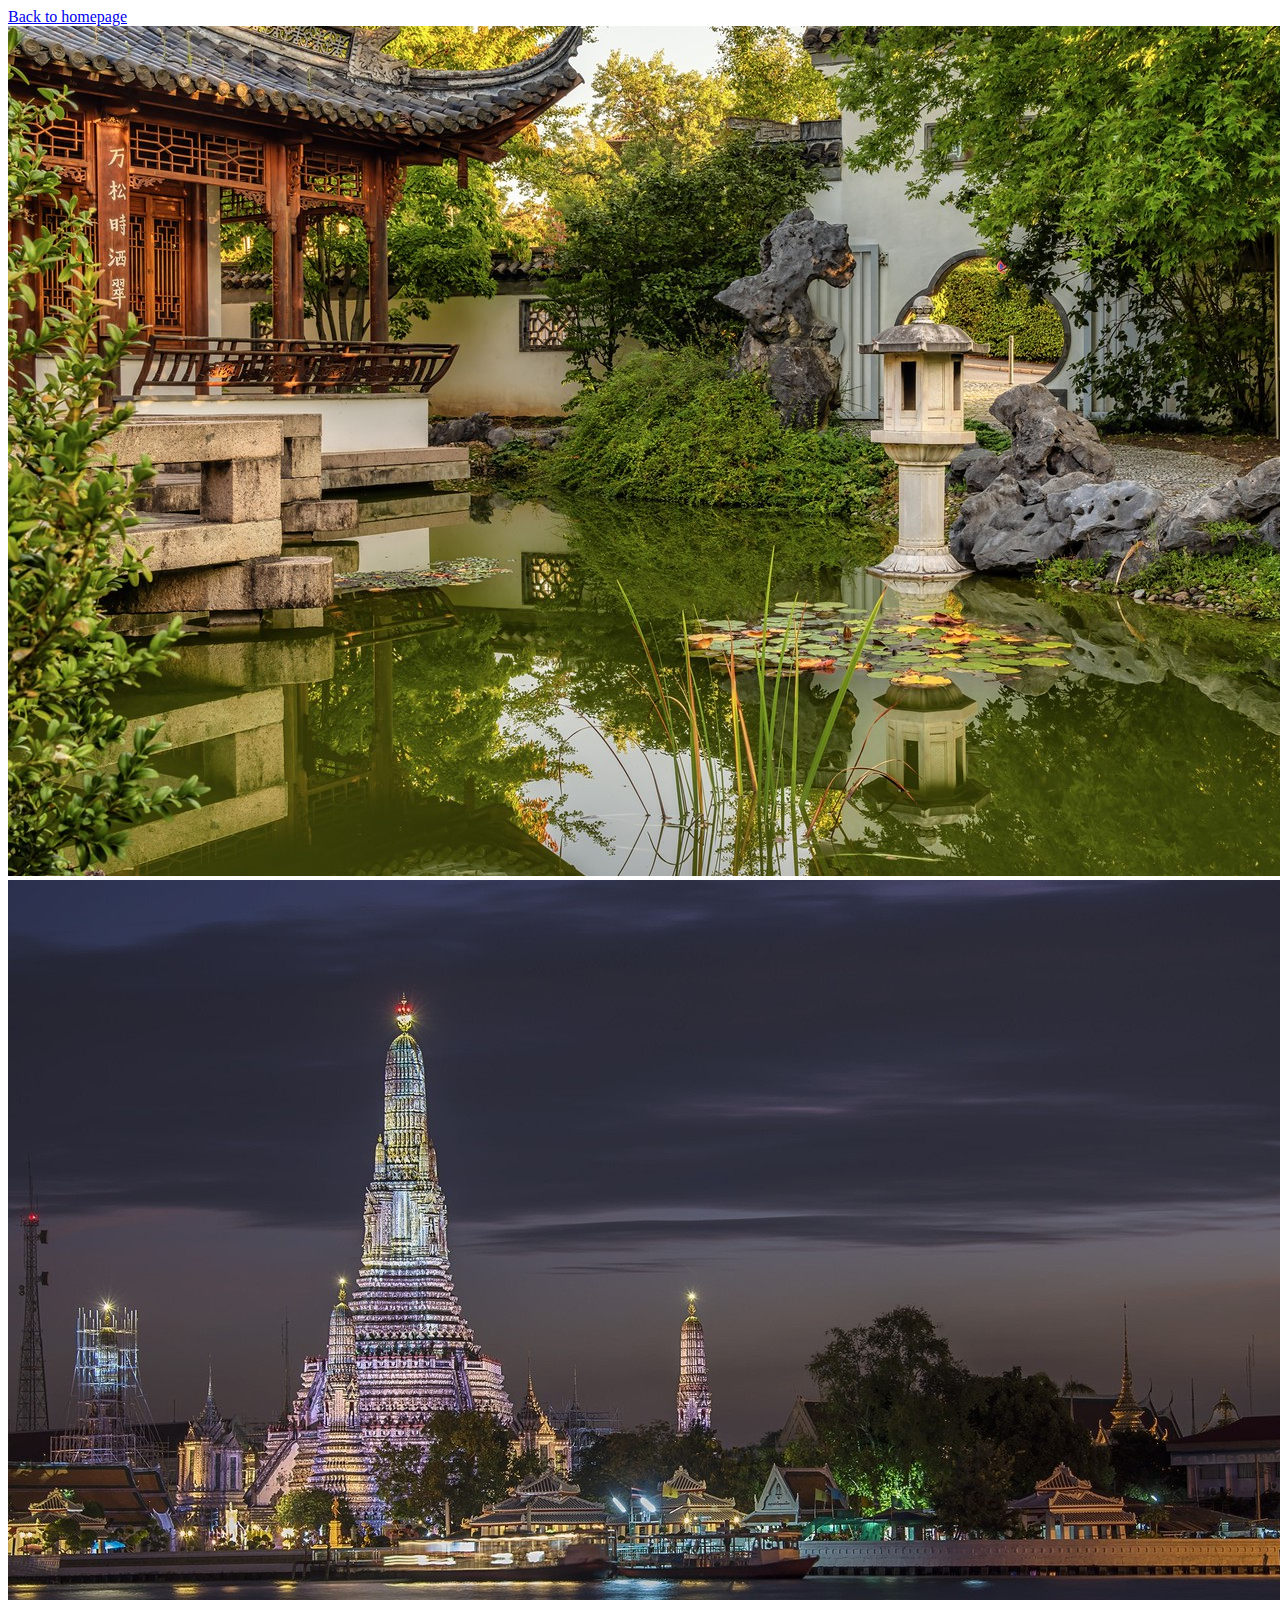
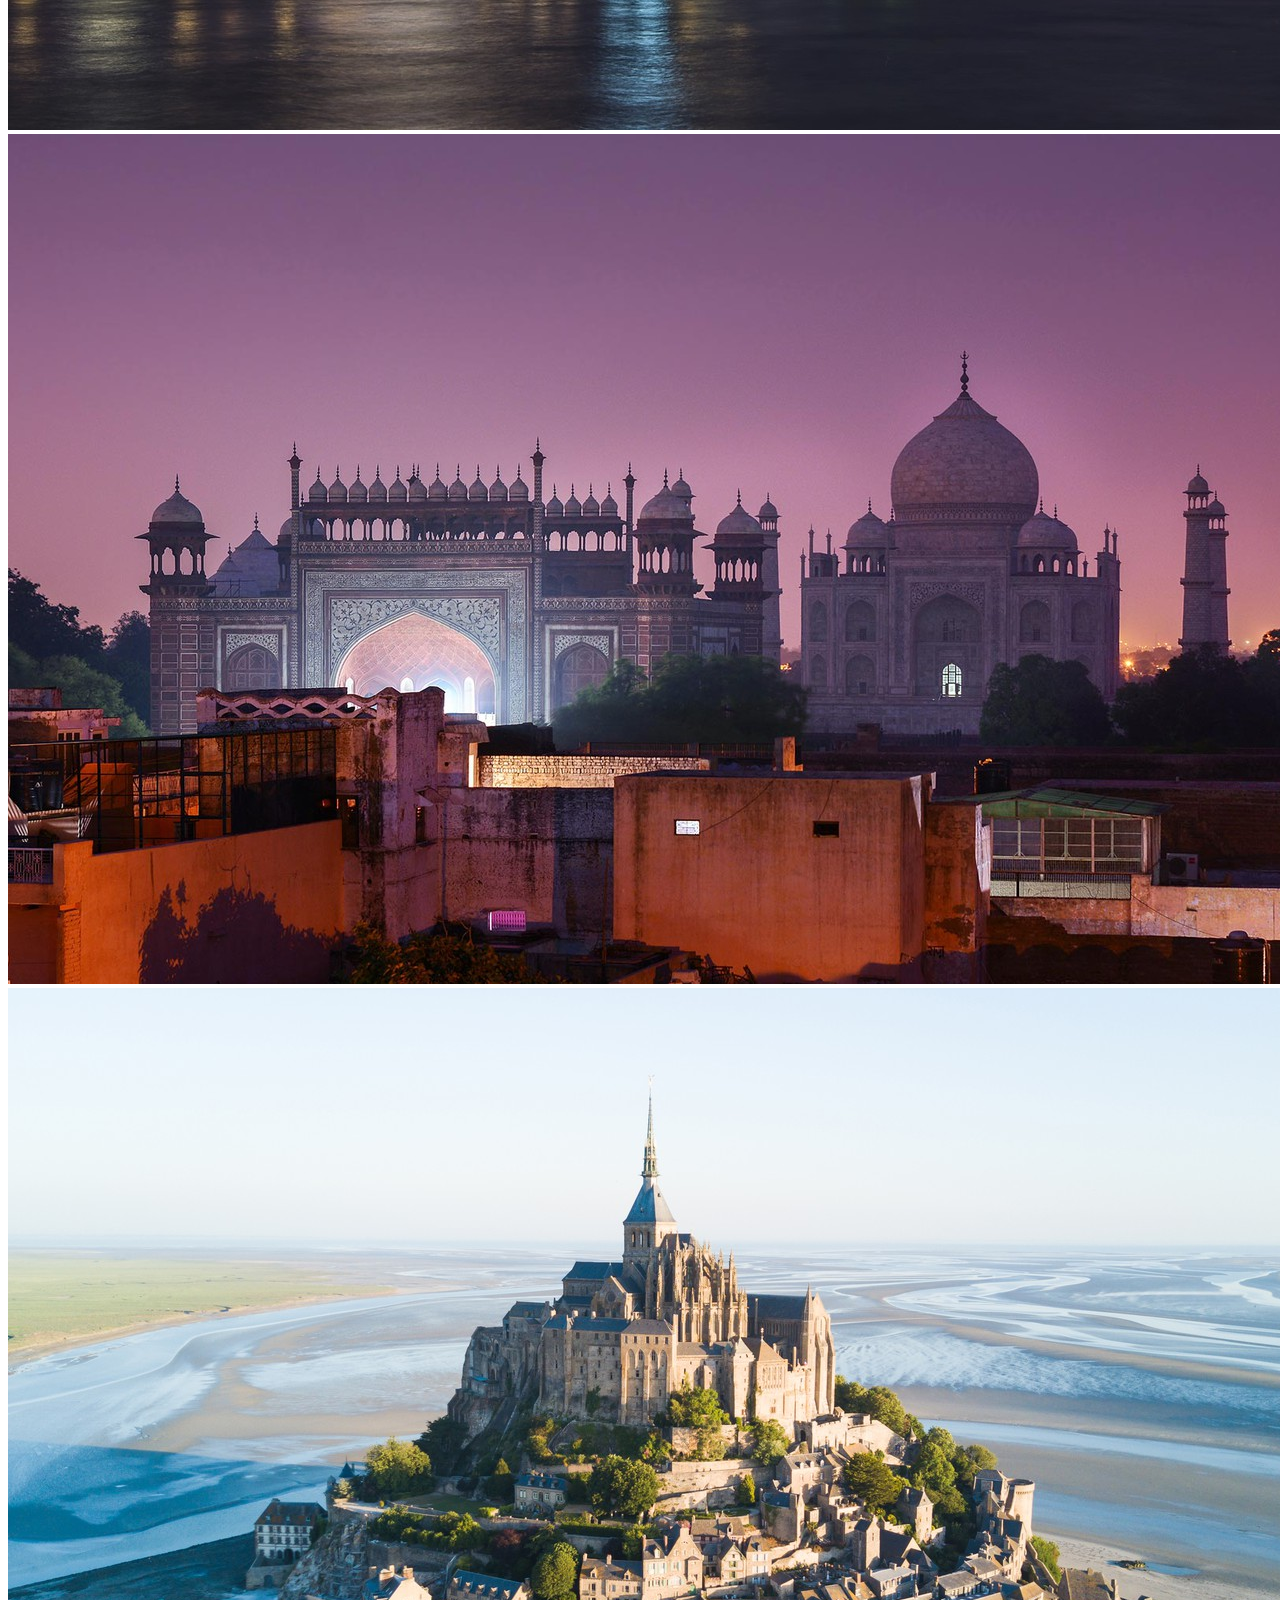
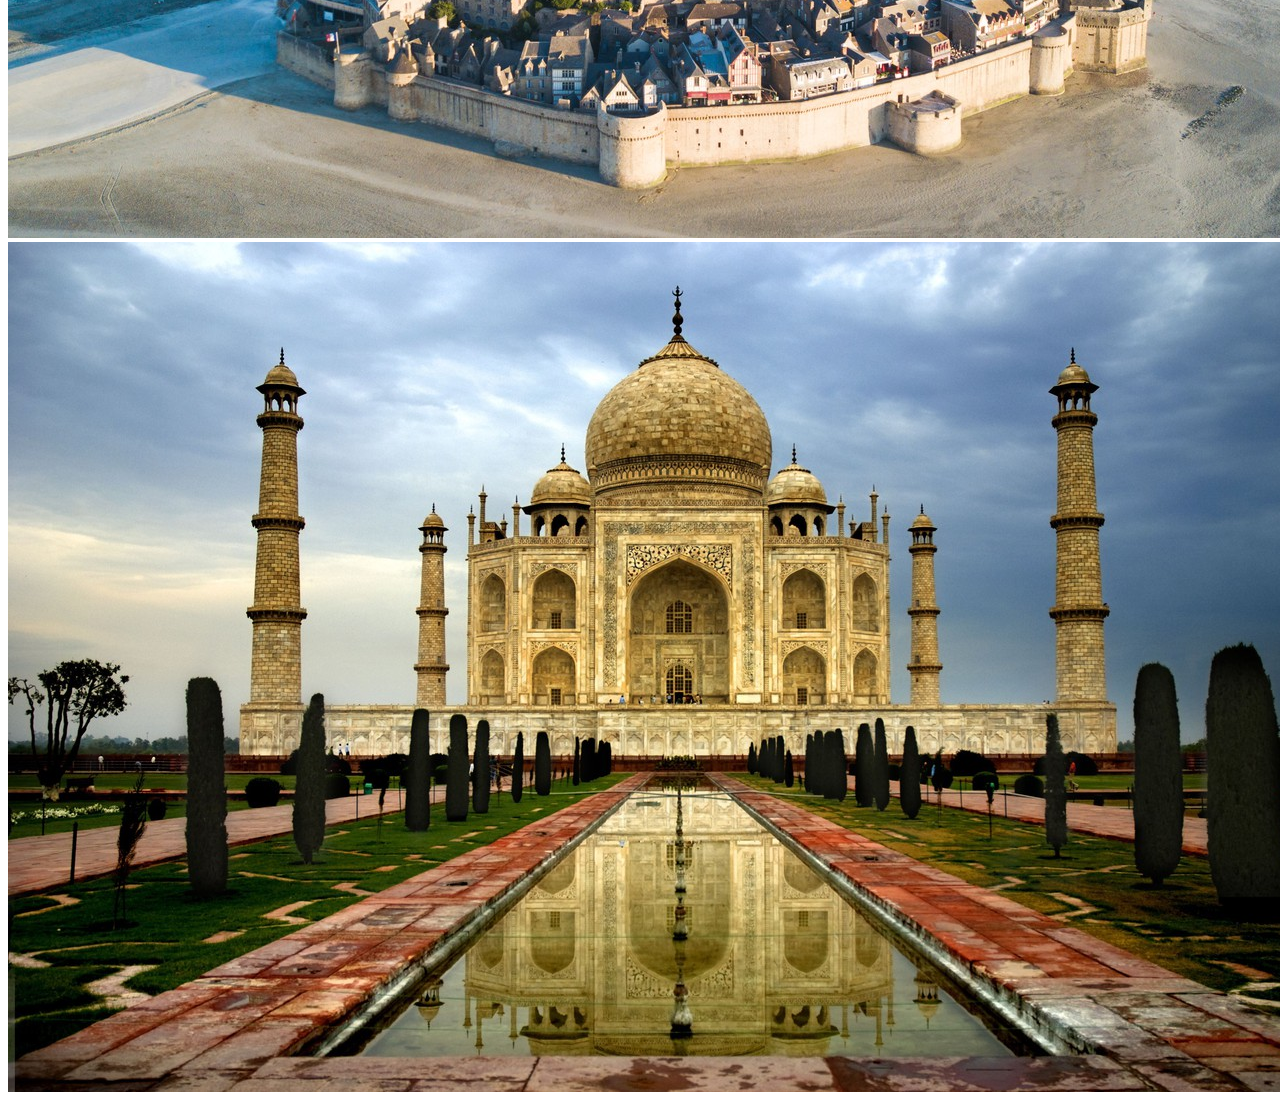
==== pages/gallery.html @ a43a47eb "page gallery has been added" ====
<!DOCTYPE html>
<html lang="en">
<head>
    <meta charset="UTF-8">
    <meta http-equiv="X-UA-Compatible" content="IE=edge">
    <meta name="viewport" content="width=device-width, initial-scale=1.0">
    <title>Gallery</title>
</head>
<body>
    <a href="../index.html">Back to homepage</a>
    <img src="../image/germaniia-park-prud-kamni-ludwigsburg-ulichnye-fonari-dizain.jpeg" alt="img">
    <img src="../image/bangkok-tailand-gorod-bashni-noch.jpeg" alt="img">
    <img src="../image/indiia-tadzh-makhal-arkhitektura-kupola-mavzolei-mechet.jpeg" alt="img">
    <img src="../image/mon-sen-mishel-zamok-frantsiia.jpeg" alt="img">
    <img src="../image/taj-mahal-indiya-gorod-agra.jpeg" alt="img">
</body>
</html>
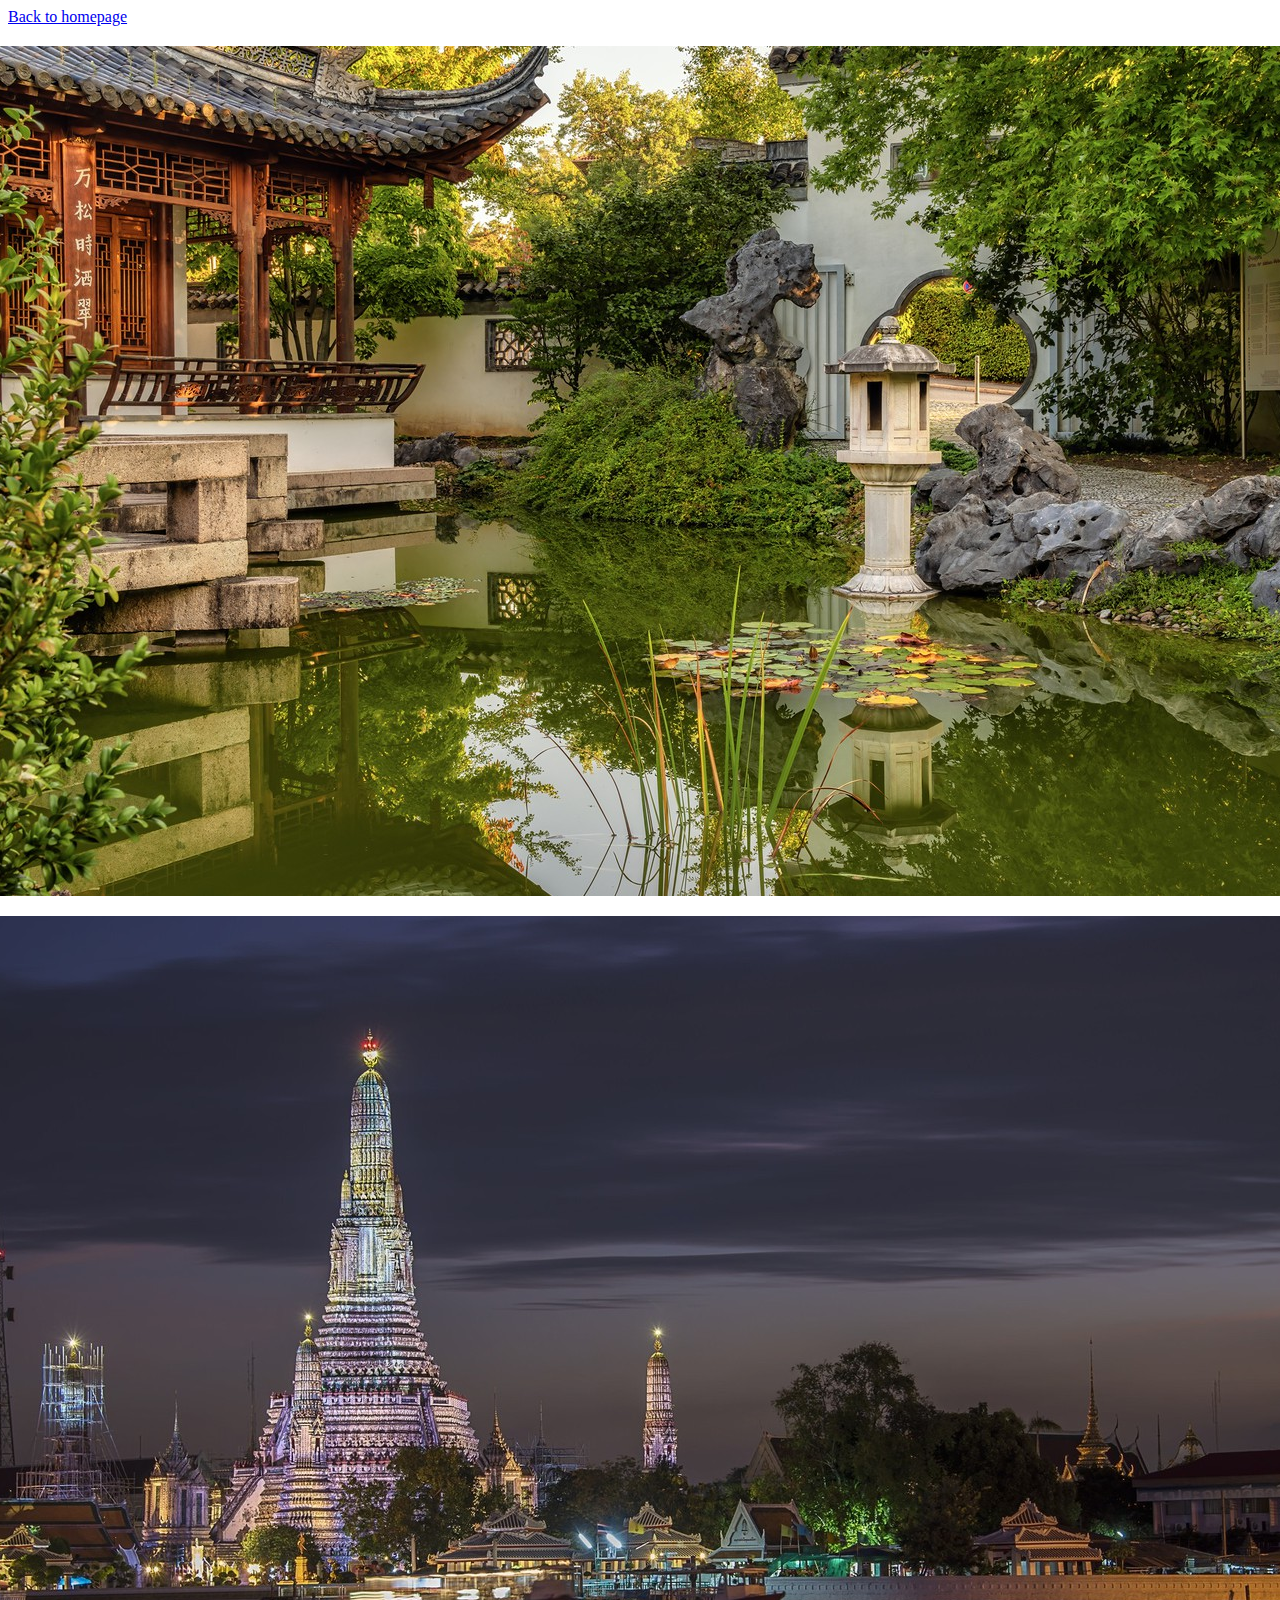
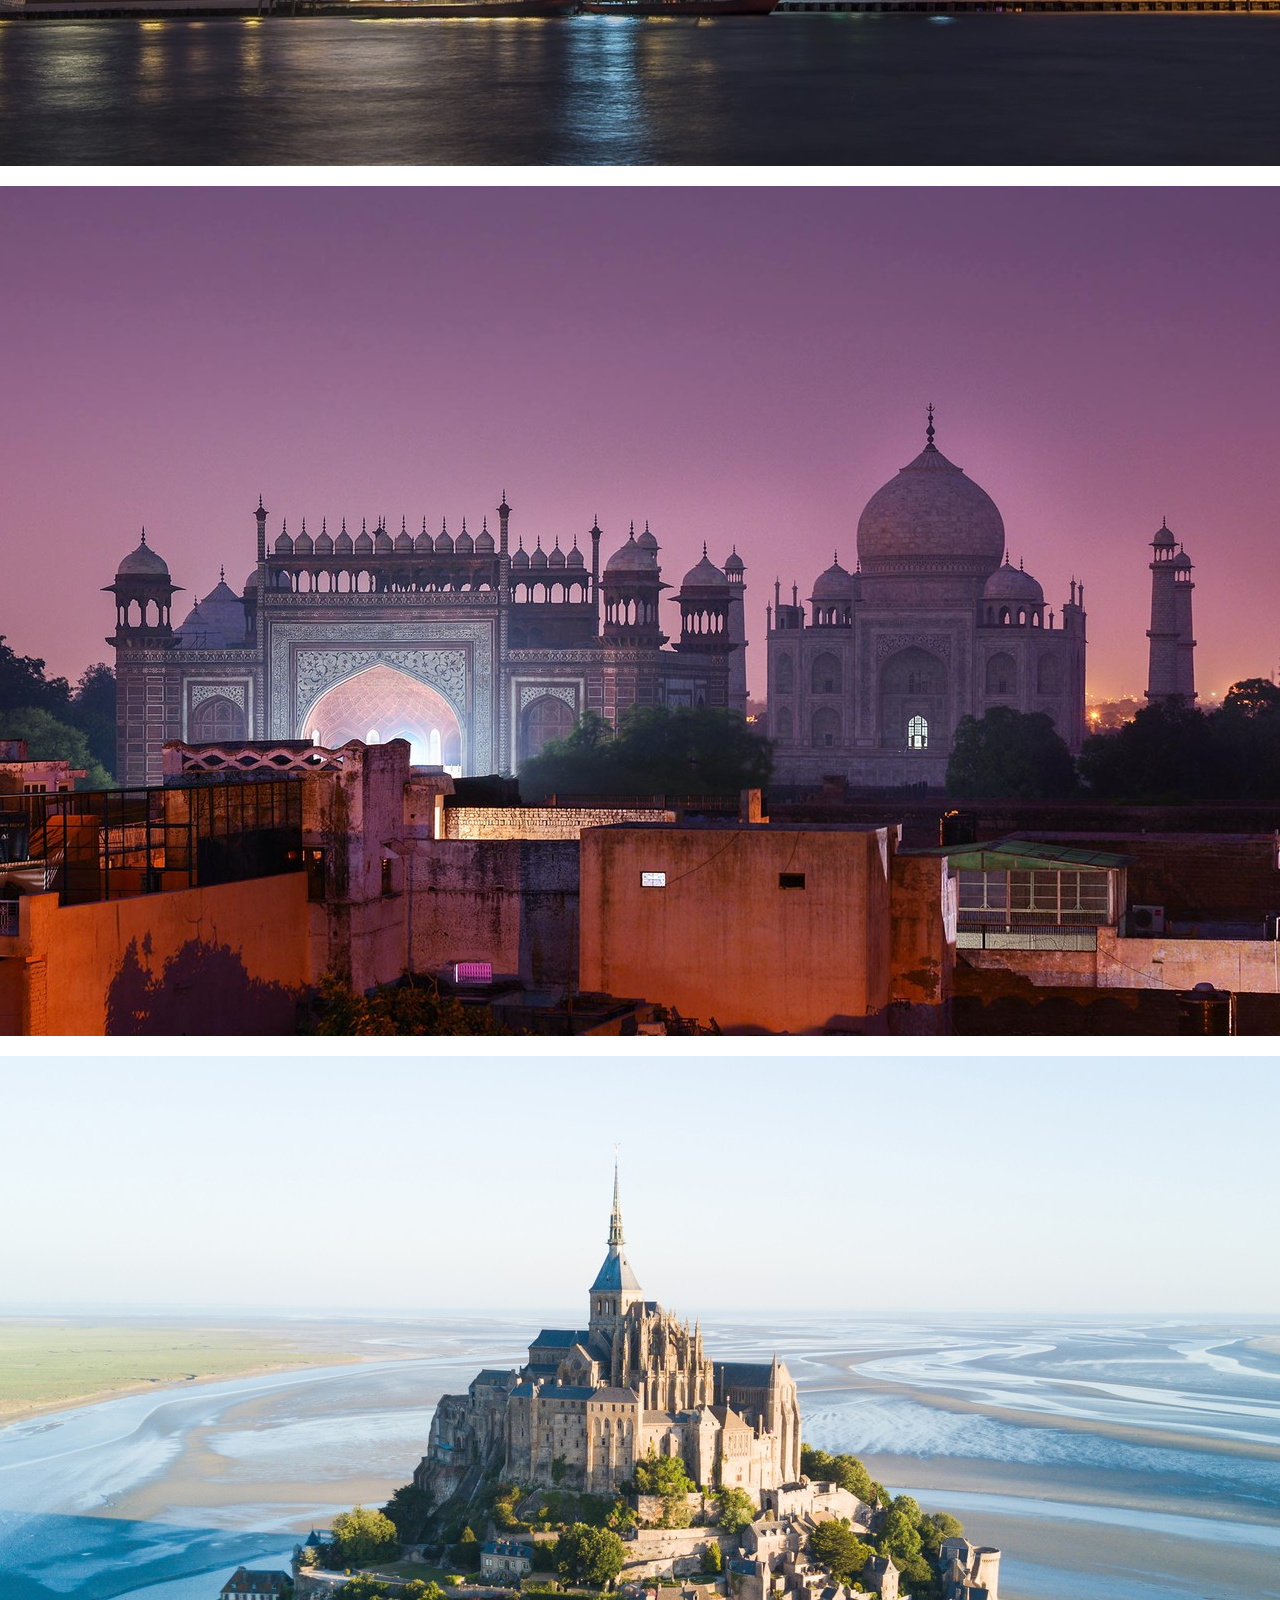
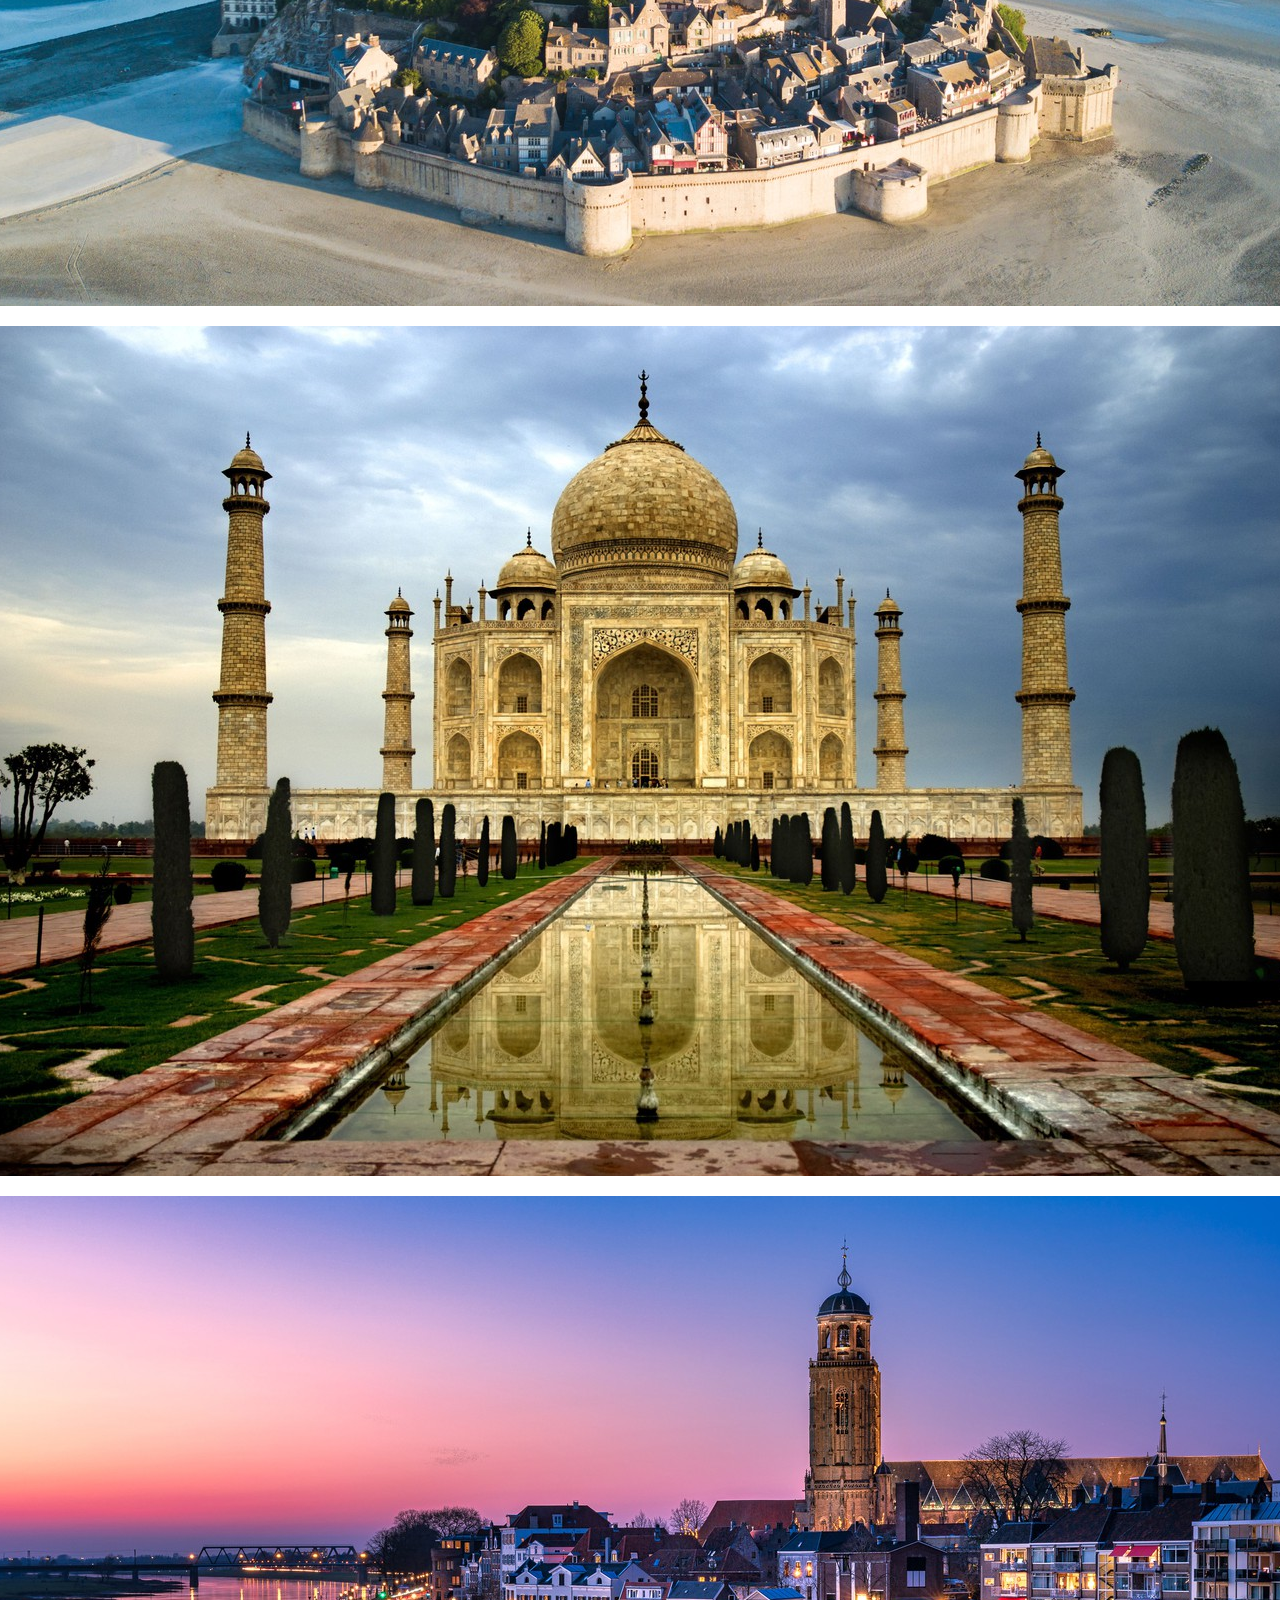
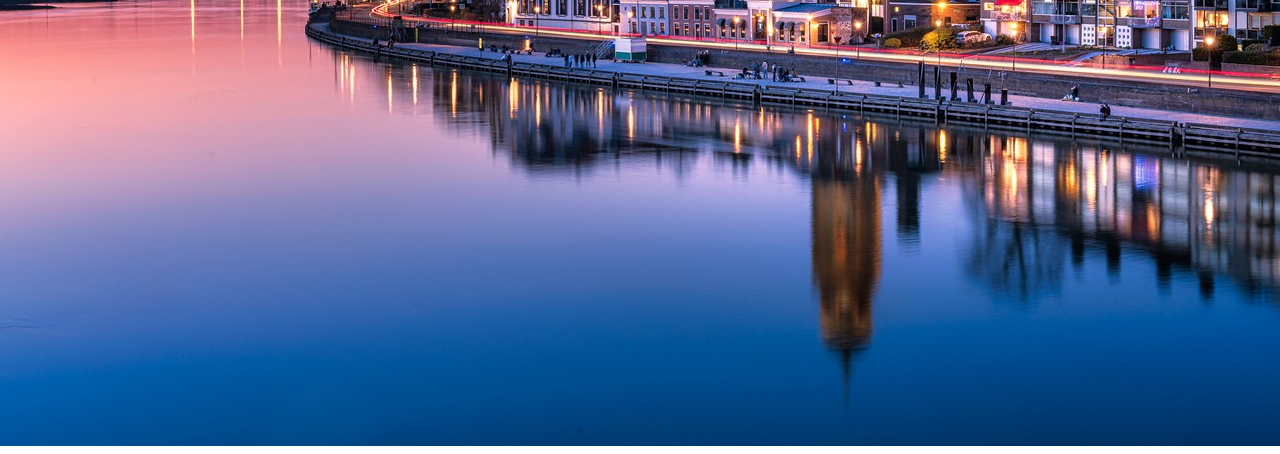
==== commit c7f44da3: "page gallery has been styled" ====
--- a/pages/gallery.html
+++ b/pages/gallery.html
@@ -4,14 +4,20 @@
     <meta charset="UTF-8">
     <meta http-equiv="X-UA-Compatible" content="IE=edge">
     <meta name="viewport" content="width=device-width, initial-scale=1.0">
+    <link rel="stylesheet" href="../styles/style.css">
     <title>Gallery</title>
 </head>
 <body>
     <a href="../index.html">Back to homepage</a>
-    <img src="../image/germaniia-park-prud-kamni-ludwigsburg-ulichnye-fonari-dizain.jpeg" alt="img">
-    <img src="../image/bangkok-tailand-gorod-bashni-noch.jpeg" alt="img">
-    <img src="../image/indiia-tadzh-makhal-arkhitektura-kupola-mavzolei-mechet.jpeg" alt="img">
-    <img src="../image/mon-sen-mishel-zamok-frantsiia.jpeg" alt="img">
-    <img src="../image/taj-mahal-indiya-gorod-agra.jpeg" alt="img">
+    <div class="gallery_box">
+        <img src="../image/germaniia-park-prud-kamni-ludwigsburg-ulichnye-fonari-dizain.jpeg" alt="img">
+        <img src="../image/bangkok-tailand-gorod-bashni-noch.jpeg" alt="img">
+        <img src="../image/indiia-tadzh-makhal-arkhitektura-kupola-mavzolei-mechet.jpeg" alt="img">
+        <img src="../image/mon-sen-mishel-zamok-frantsiia.jpeg" alt="img">
+        <img src="../image/taj-mahal-indiya-gorod-agra.jpeg" alt="img">
+        <img src="../image/deventer-netherlands-ijssel-river-st-lebuinus-church-devente.jpeg" alt="image">
+    </div>
+    
+    
 </body>
 </html>--- a/styles/style.css
+++ b/styles/style.css
@@ -0,0 +1,8 @@
+/* gallery */
+.gallery_box {
+    display: flex;
+    flex-wrap: wrap;
+    justify-content: center;
+    gap: 20px;
+    margin-top: 20px;
+}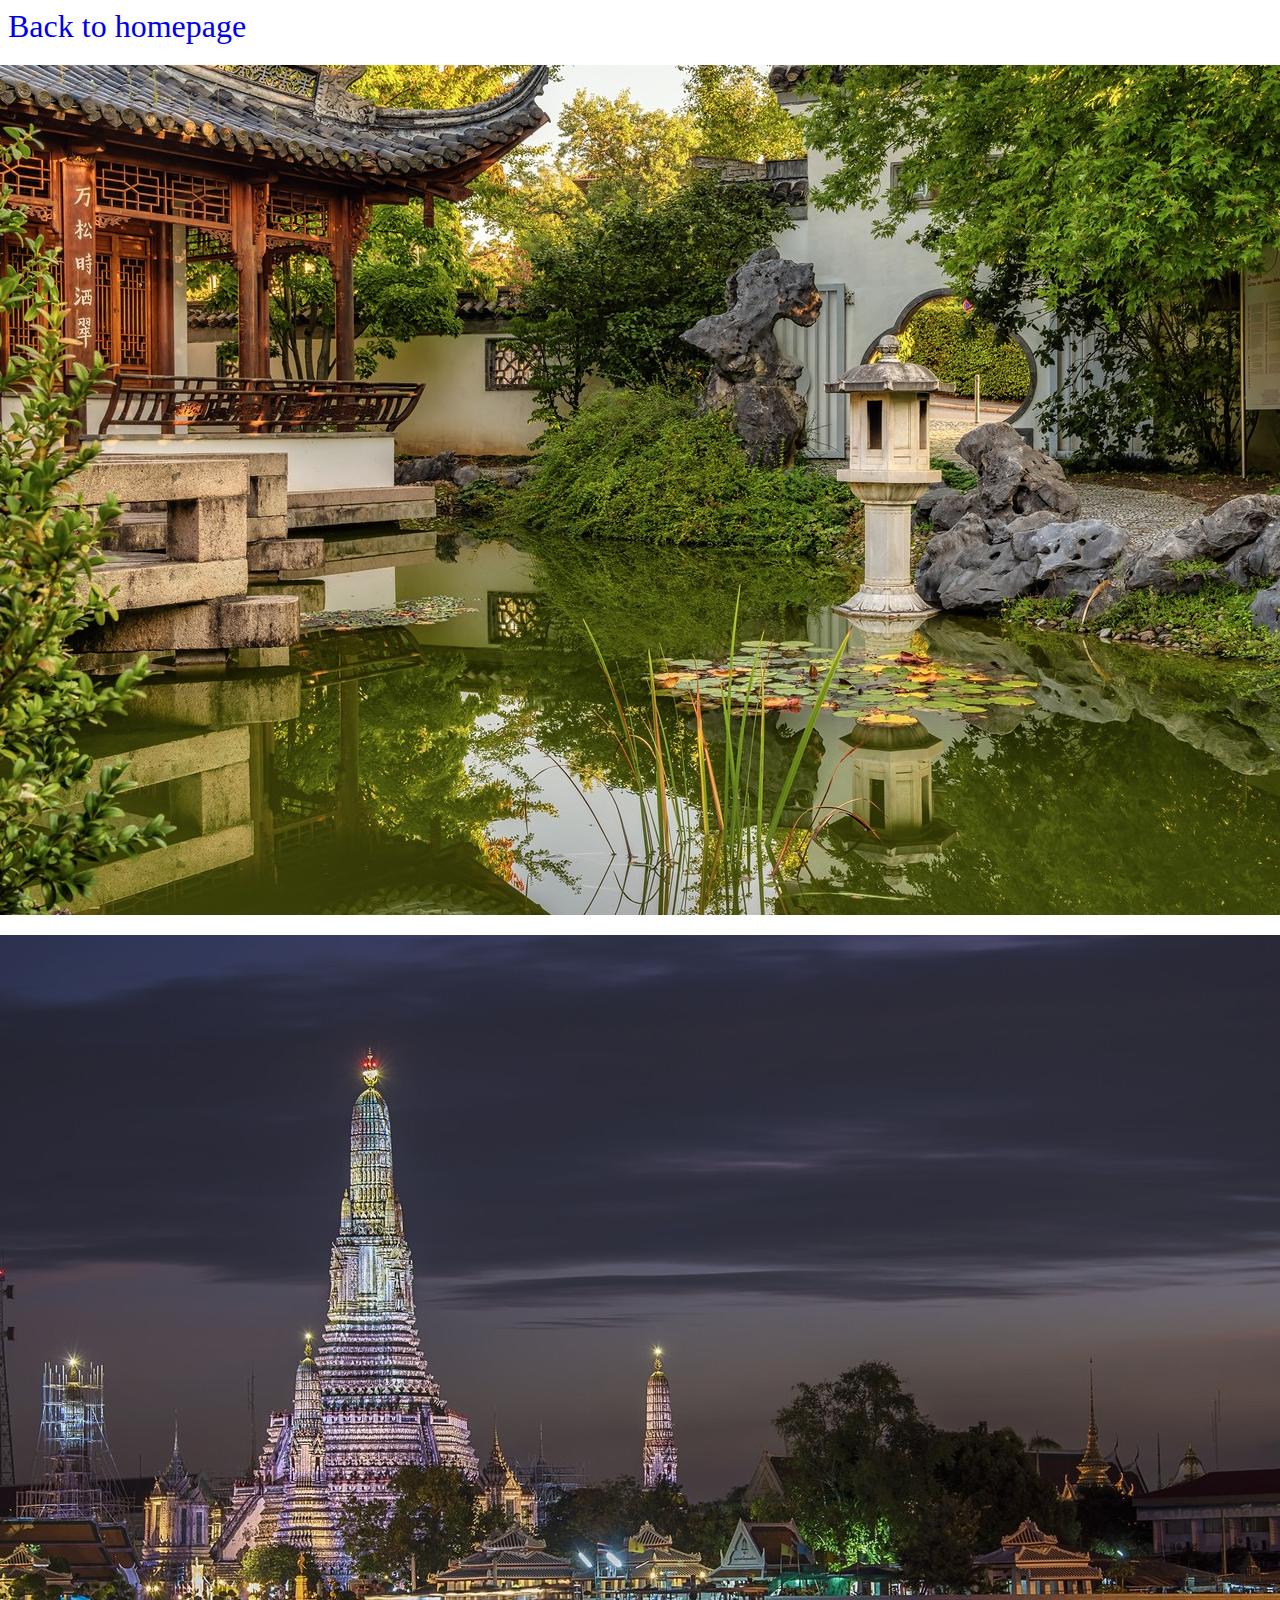
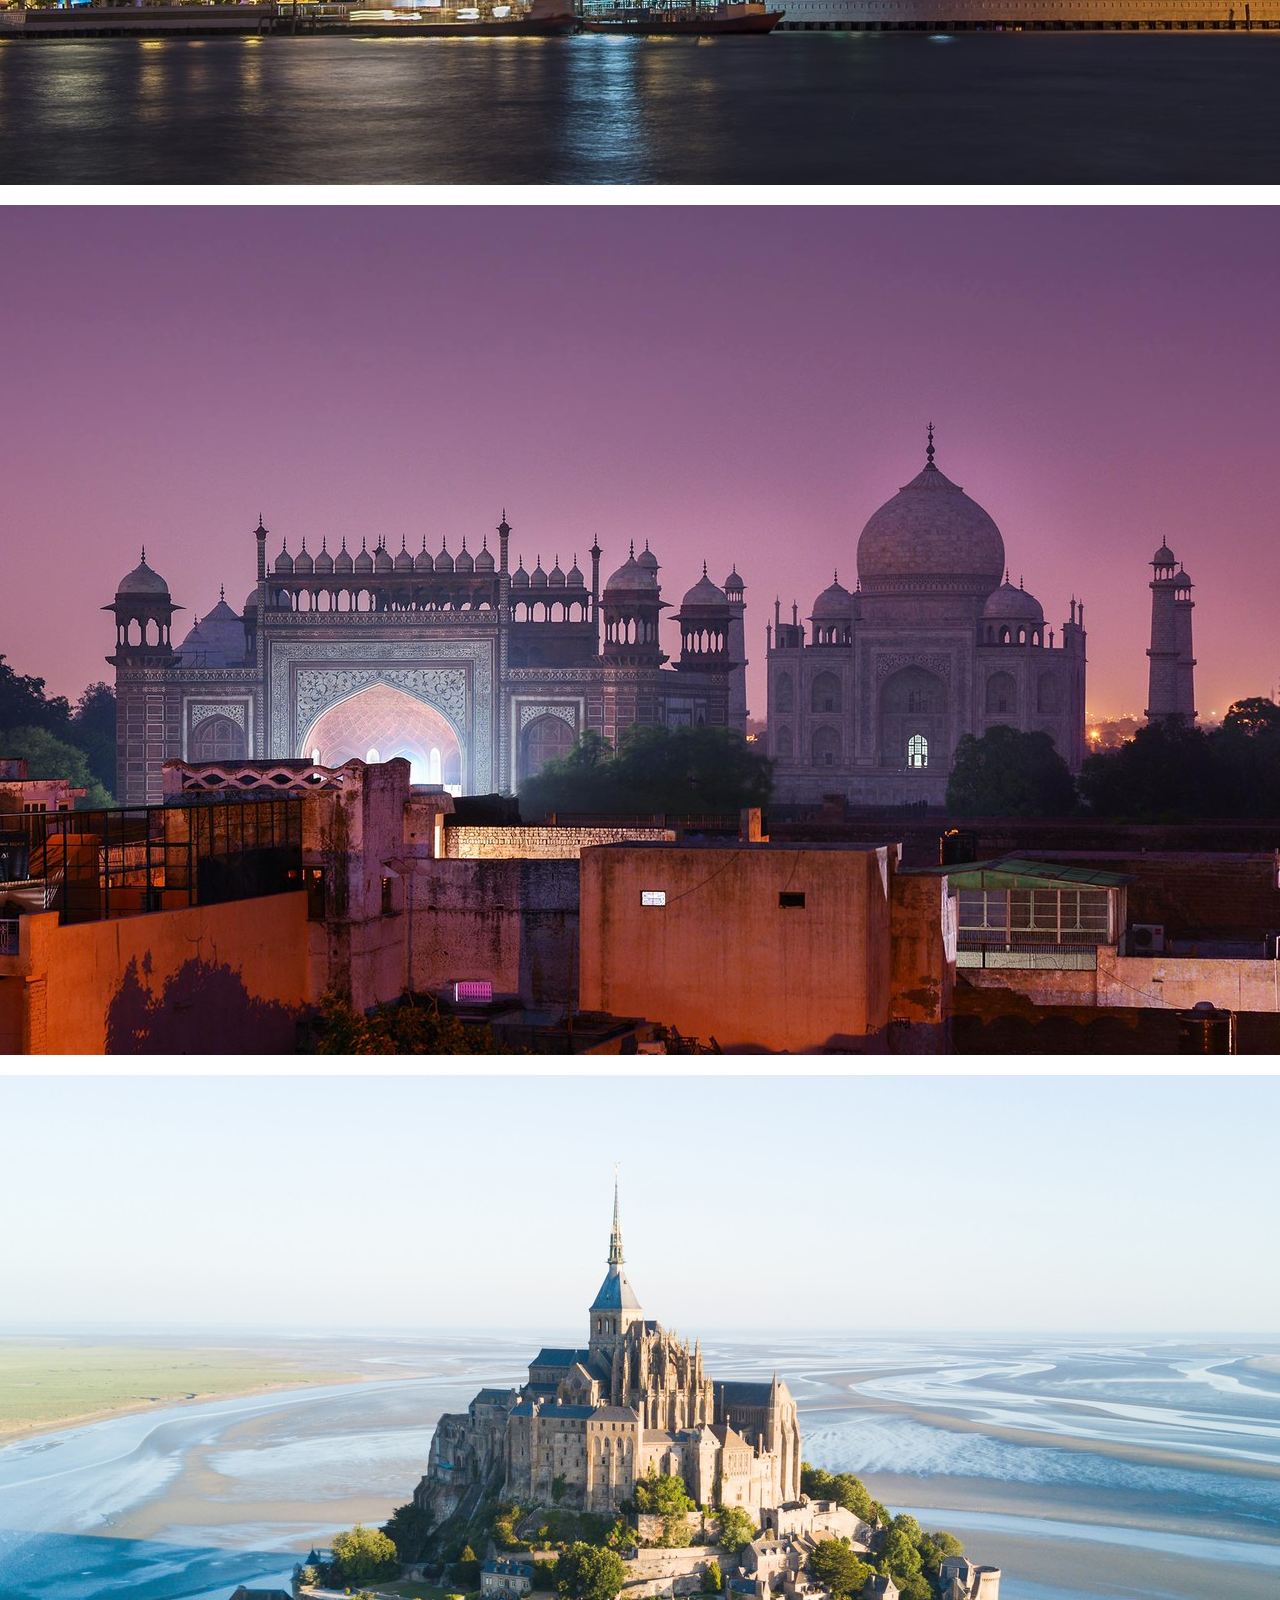
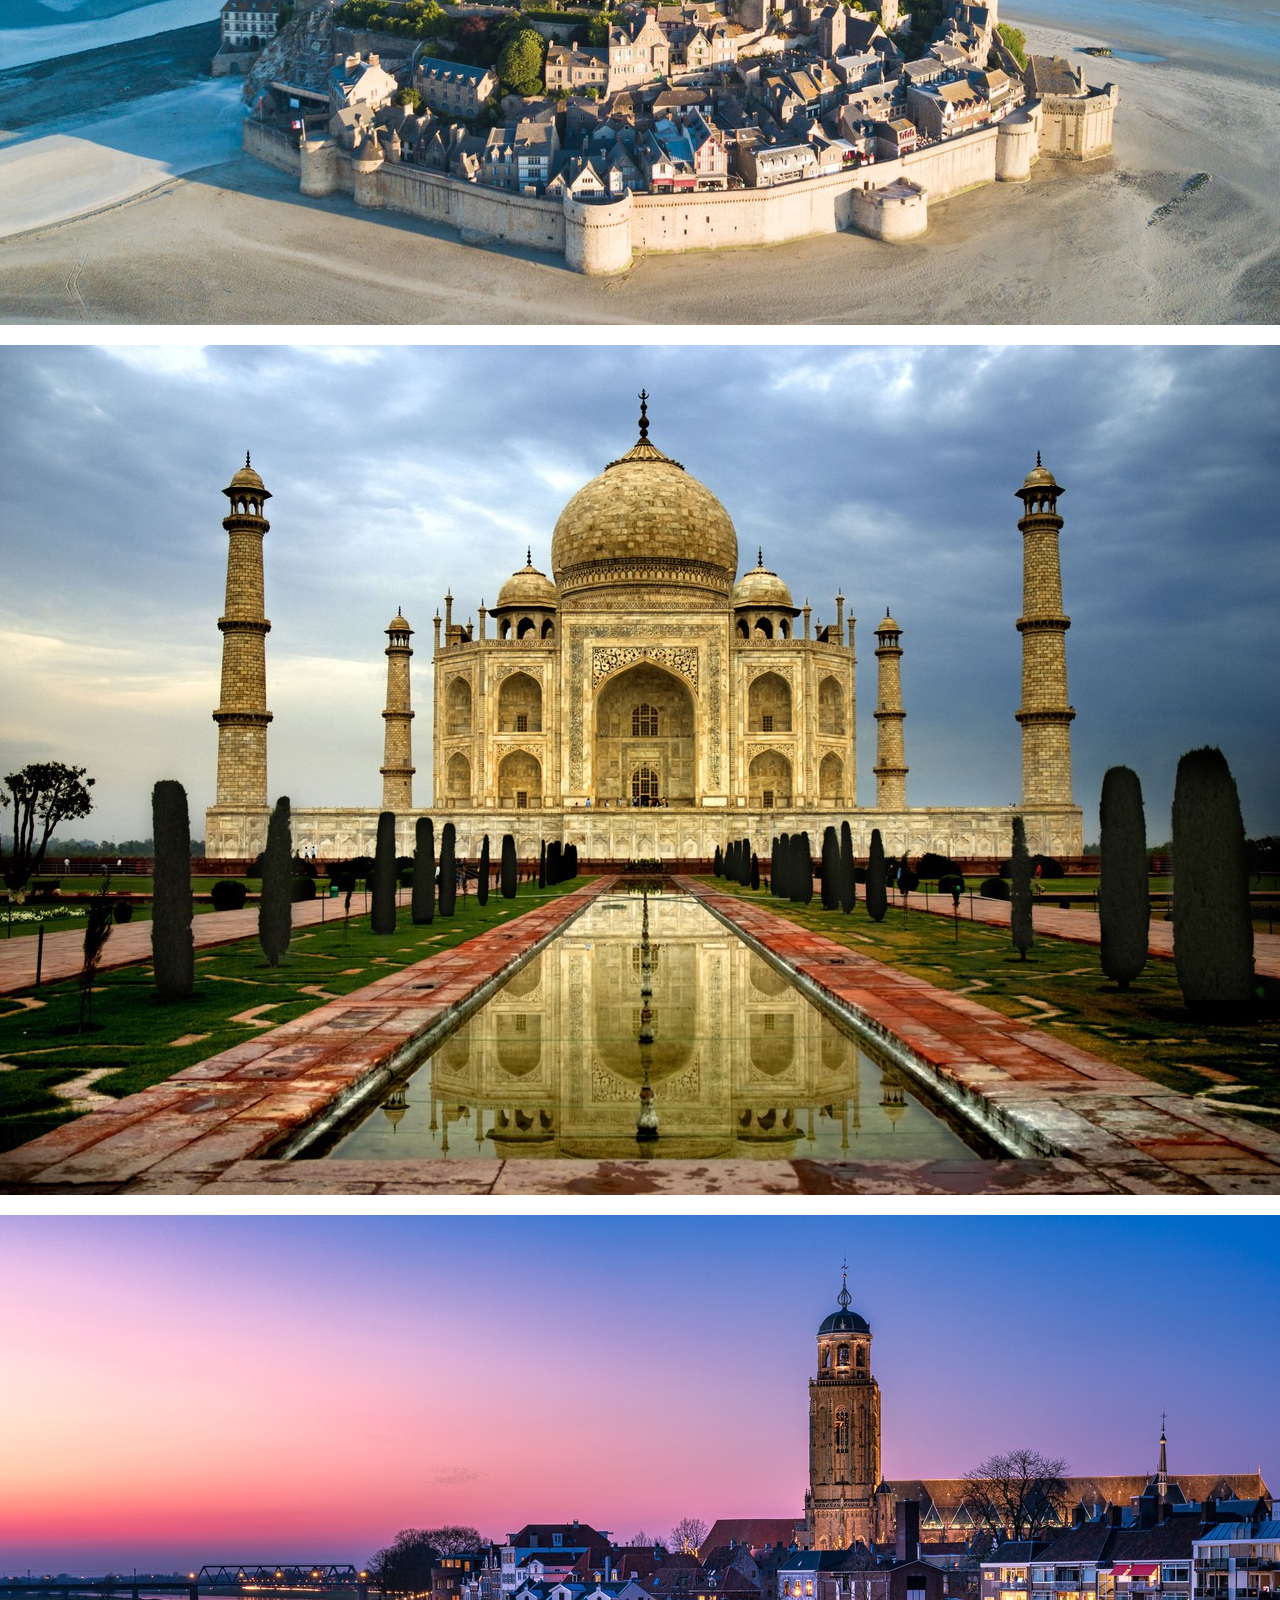
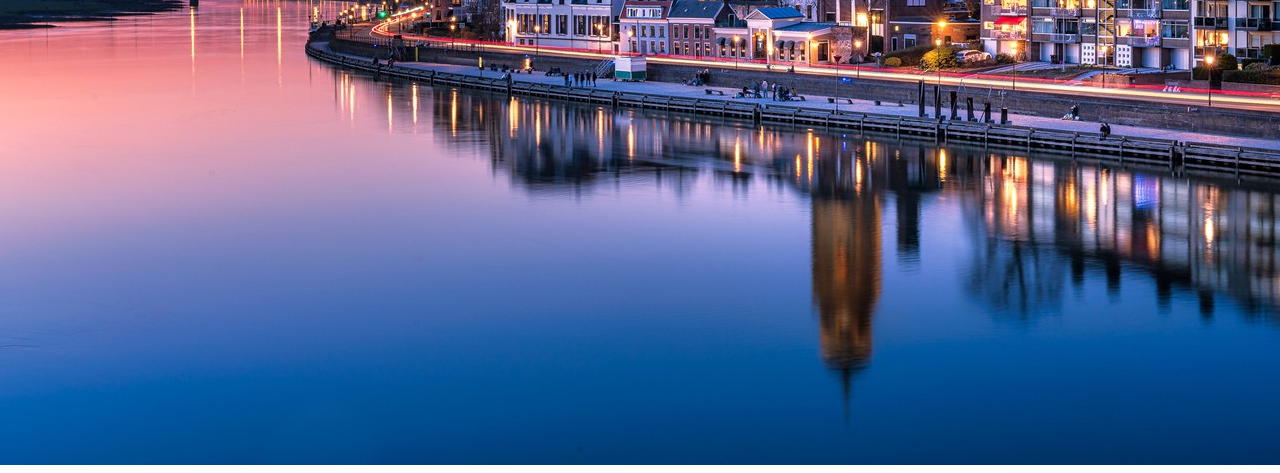
==== commit 60d9c89d: "text styles for link add" ====
--- a/pages/gallery.html
+++ b/pages/gallery.html
@@ -8,7 +8,7 @@
     <title>Gallery</title>
 </head>
 <body>
-    <a href="../index.html">Back to homepage</a>
+    <a class="link" href="../index.html">Back to homepage</a>
     <div class="gallery_box">
         <img src="../image/germaniia-park-prud-kamni-ludwigsburg-ulichnye-fonari-dizain.jpeg" alt="img">
         <img src="../image/bangkok-tailand-gorod-bashni-noch.jpeg" alt="img">
@@ -17,7 +17,5 @@
         <img src="../image/taj-mahal-indiya-gorod-agra.jpeg" alt="img">
         <img src="../image/deventer-netherlands-ijssel-river-st-lebuinus-church-devente.jpeg" alt="image">
     </div>
-    
-    
 </body>
 </html>--- a/styles/style.css
+++ b/styles/style.css
@@ -5,4 +5,9 @@
     justify-content: center;
     gap: 20px;
     margin-top: 20px;
-}+}
+
+.link {
+    text-decoration: none;
+    font-size: 32px;
+}
